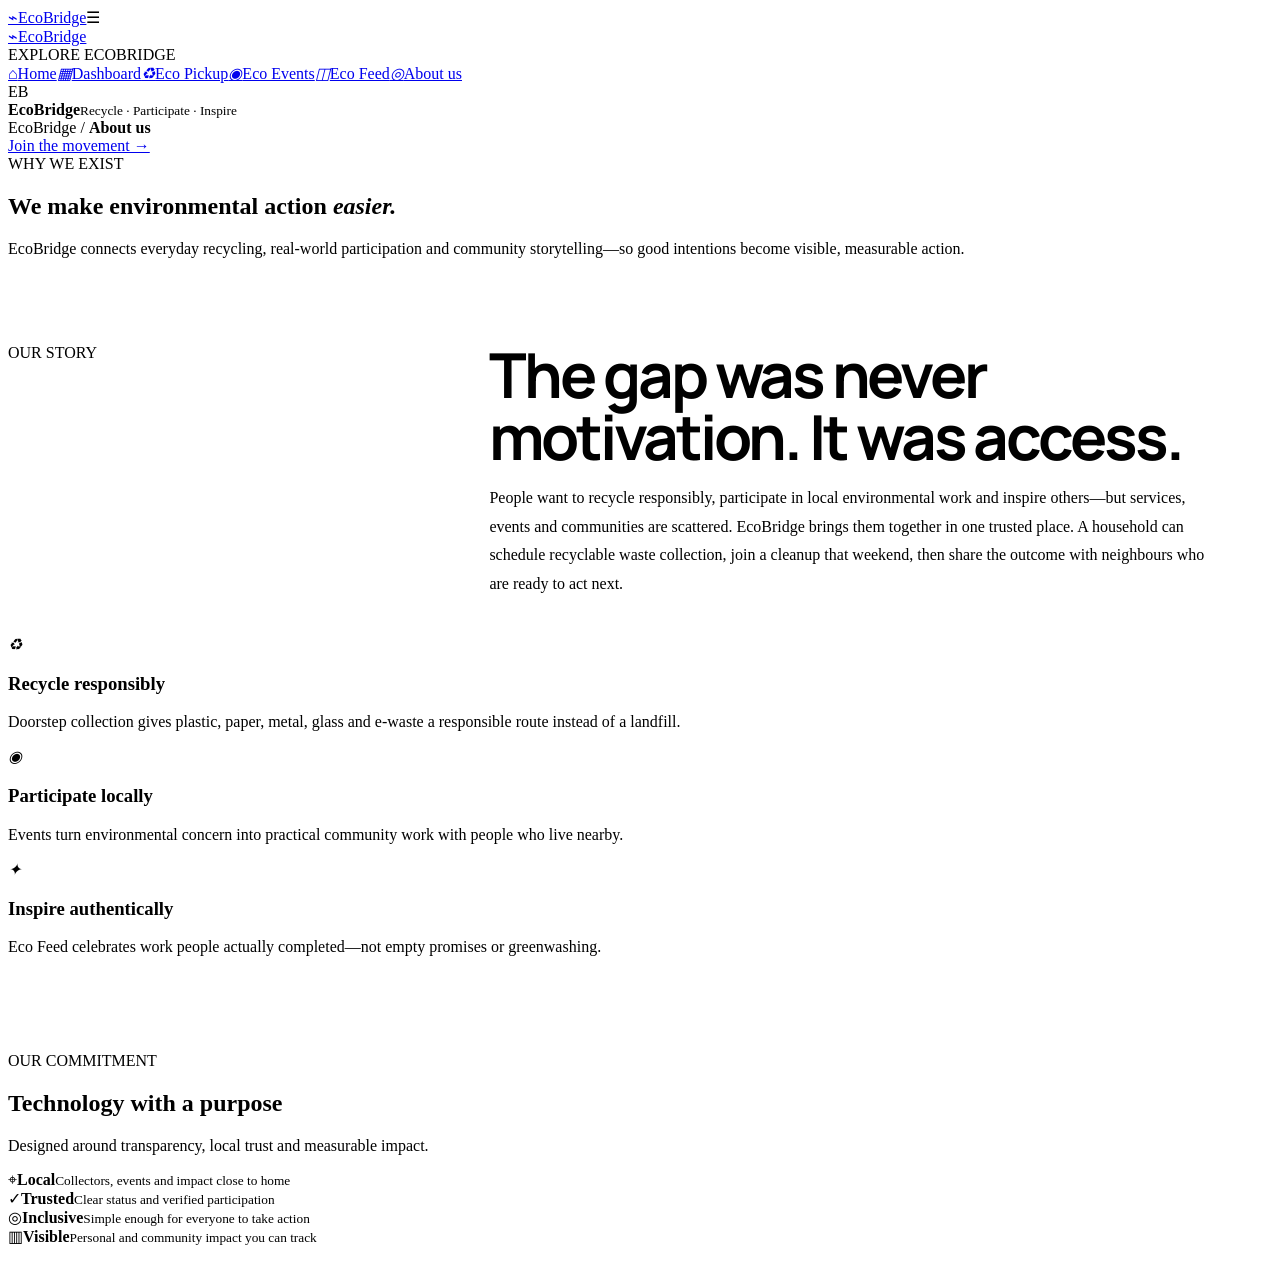
==== src/main/resources/static/about.html @ 847de29f "Initial EcoBridge application" ====
<!doctype html><html lang="en"><head><meta charset="UTF-8"><meta name="viewport" content="width=device-width,initial-scale=1"><title>About us · EcoBridge</title><link href="https://fonts.googleapis.com/css2?family=DM+Sans:wght@400;500;600;700&family=Manrope:wght@600;700;800&display=swap" rel="stylesheet"><link rel="stylesheet" href="/portal.css"></head><body><div class="mobile-top"><a class="brand" href="/"><span class="logo">⌁</span>EcoBridge</a><span>☰</span></div><div class="shell"><aside class="sidebar"><a class="brand" href="/"><span class="logo">⌁</span>EcoBridge</a><div class="nav-label">EXPLORE ECOBRIDGE</div><nav class="side-nav"><a href="/"><i>⌂</i>Home</a><a href="/dashboard.html"><i>▦</i>Dashboard</a><a href="/pickup.html"><i>♻</i>Eco Pickup</a><a href="/events.html"><i>◉</i>Eco Events</a><a href="/feed.html"><i>◫</i>Eco Feed</a><a class="active" href="/about.html"><i>◎</i>About us</a></nav><div class="profile"><span class="avatar">EB</span><div><b>EcoBridge</b><small>Recycle · Participate · Inspire</small></div></div></aside><main class="content"><header class="topbar"><div class="crumb">EcoBridge / <b>About us</b></div><div class="top-actions"><a class="primary" href="/dashboard.html">Join the movement →</a></div></header><div class="page"><section class="about-hero"><div><div class="eyebrow">WHY WE EXIST</div><h1>We make environmental action <em>easier.</em></h1><p>EcoBridge connects everyday recycling, real-world participation and community storytelling—so good intentions become visible, measurable action.</p></div></section><section style="padding:70px 0 20px;display:grid;grid-template-columns:.7fr 1.3fr;gap:60px"><div class="eyebrow">OUR STORY</div><div><h2 style="font:700 clamp(35px,5vw,62px) Manrope;letter-spacing:-.05em;line-height:1;margin:0">The gap was never motivation. It was access.</h2><p style="color:var(--muted);line-height:1.8;max-width:720px">People want to recycle responsibly, participate in local environmental work and inspire others—but services, events and communities are scattered. EcoBridge brings them together in one trusted place. A household can schedule recyclable waste collection, join a cleanup that weekend, then share the outcome with neighbours who are ready to act next.</p></div></section><section class="values"><article class="value"><i>♻</i><h3>Recycle responsibly</h3><p>Doorstep collection gives plastic, paper, metal, glass and e-waste a responsible route instead of a landfill.</p></article><article class="value"><i>◉</i><h3>Participate locally</h3><p>Events turn environmental concern into practical community work with people who live nearby.</p></article><article class="value"><i>✦</i><h3>Inspire authentically</h3><p>Eco Feed celebrates work people actually completed—not empty promises or greenwashing.</p></article></section><section style="padding:80px 0 20px"><header class="page-head"><div><div class="eyebrow">OUR COMMITMENT</div><h1>Technology with a purpose</h1><p>Designed around transparency, local trust and measurable impact.</p></div></header><div class="metric-grid"><article class="metric"><span class="icon">⌖</span><strong>Local</strong><small>Collectors, events and impact close to home</small></article><article class="metric"><span class="icon">✓</span><strong>Trusted</strong><small>Clear status and verified participation</small></article><article class="metric"><span class="icon">◎</span><strong>Inclusive</strong><small>Simple enough for everyone to take action</small></article><article class="metric"><span class="icon">▥</span><strong>Visible</strong><small>Personal and community impact you can track</small></article></div></section></div></main></div><div class="toast"></div><script src="/portal.js"></script></body></html>
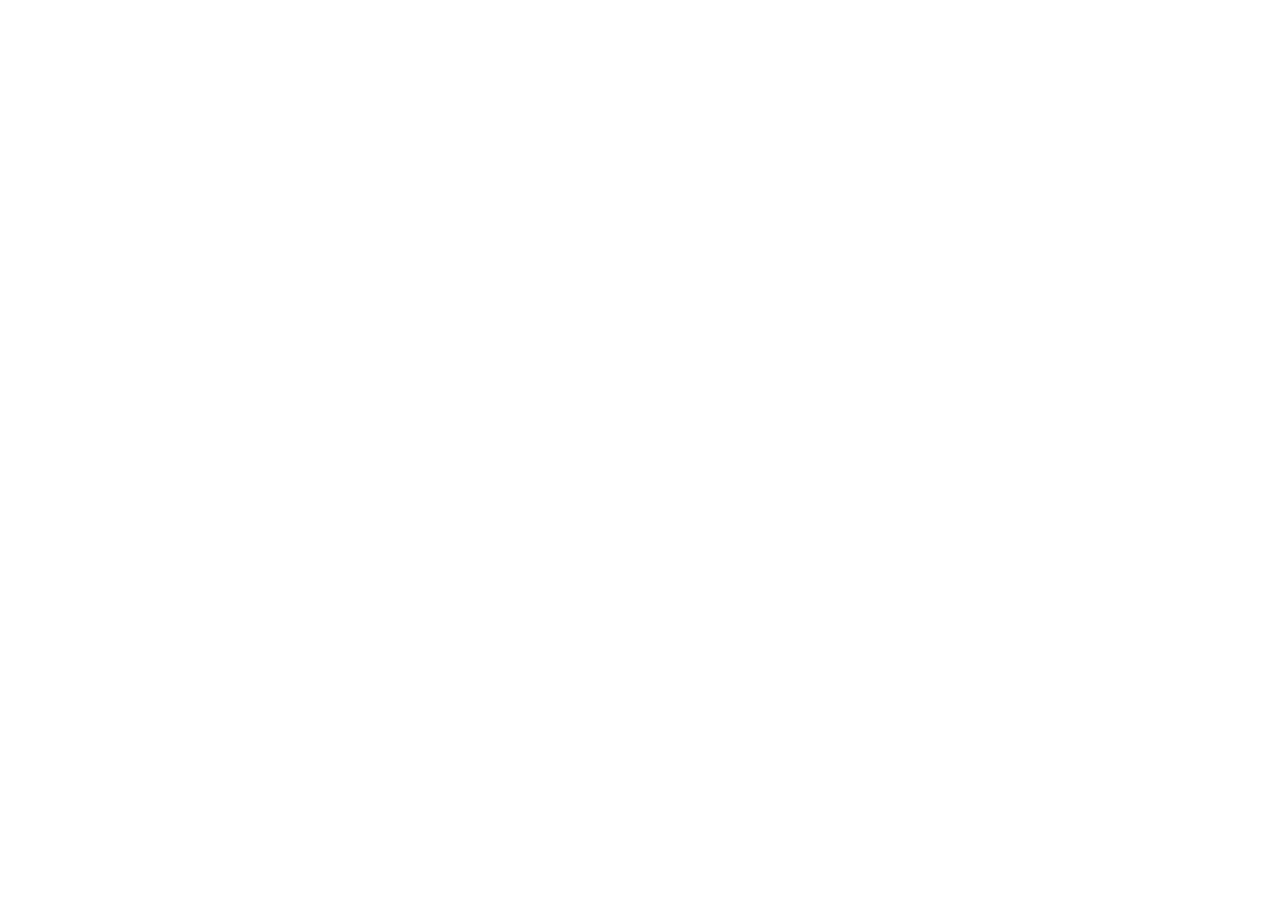
==== commit c2fd2ca2: "Fix production login routing and add Google OAuth" ====
--- a/src/main/resources/static/about.html
+++ b/src/main/resources/static/about.html
@@ -1 +1 @@
-<!doctype html><html lang="en"><head><meta charset="UTF-8"><meta name="viewport" content="width=device-width,initial-scale=1"><title>About us · EcoBridge</title><link href="https://fonts.googleapis.com/css2?family=DM+Sans:wght@400;500;600;700&family=Manrope:wght@600;700;800&display=swap" rel="stylesheet"><link rel="stylesheet" href="/portal.css"></head><body><div class="mobile-top"><a class="brand" href="/"><span class="logo">⌁</span>EcoBridge</a><span>☰</span></div><div class="shell"><aside class="sidebar"><a class="brand" href="/"><span class="logo">⌁</span>EcoBridge</a><div class="nav-label">EXPLORE ECOBRIDGE</div><nav class="side-nav"><a href="/"><i>⌂</i>Home</a><a href="/dashboard.html"><i>▦</i>Dashboard</a><a href="/pickup.html"><i>♻</i>Eco Pickup</a><a href="/events.html"><i>◉</i>Eco Events</a><a href="/feed.html"><i>◫</i>Eco Feed</a><a class="active" href="/about.html"><i>◎</i>About us</a></nav><div class="profile"><span class="avatar">EB</span><div><b>EcoBridge</b><small>Recycle · Participate · Inspire</small></div></div></aside><main class="content"><header class="topbar"><div class="crumb">EcoBridge / <b>About us</b></div><div class="top-actions"><a class="primary" href="/dashboard.html">Join the movement →</a></div></header><div class="page"><section class="about-hero"><div><div class="eyebrow">WHY WE EXIST</div><h1>We make environmental action <em>easier.</em></h1><p>EcoBridge connects everyday recycling, real-world participation and community storytelling—so good intentions become visible, measurable action.</p></div></section><section style="padding:70px 0 20px;display:grid;grid-template-columns:.7fr 1.3fr;gap:60px"><div class="eyebrow">OUR STORY</div><div><h2 style="font:700 clamp(35px,5vw,62px) Manrope;letter-spacing:-.05em;line-height:1;margin:0">The gap was never motivation. It was access.</h2><p style="color:var(--muted);line-height:1.8;max-width:720px">People want to recycle responsibly, participate in local environmental work and inspire others—but services, events and communities are scattered. EcoBridge brings them together in one trusted place. A household can schedule recyclable waste collection, join a cleanup that weekend, then share the outcome with neighbours who are ready to act next.</p></div></section><section class="values"><article class="value"><i>♻</i><h3>Recycle responsibly</h3><p>Doorstep collection gives plastic, paper, metal, glass and e-waste a responsible route instead of a landfill.</p></article><article class="value"><i>◉</i><h3>Participate locally</h3><p>Events turn environmental concern into practical community work with people who live nearby.</p></article><article class="value"><i>✦</i><h3>Inspire authentically</h3><p>Eco Feed celebrates work people actually completed—not empty promises or greenwashing.</p></article></section><section style="padding:80px 0 20px"><header class="page-head"><div><div class="eyebrow">OUR COMMITMENT</div><h1>Technology with a purpose</h1><p>Designed around transparency, local trust and measurable impact.</p></div></header><div class="metric-grid"><article class="metric"><span class="icon">⌖</span><strong>Local</strong><small>Collectors, events and impact close to home</small></article><article class="metric"><span class="icon">✓</span><strong>Trusted</strong><small>Clear status and verified participation</small></article><article class="metric"><span class="icon">◎</span><strong>Inclusive</strong><small>Simple enough for everyone to take action</small></article><article class="metric"><span class="icon">▥</span><strong>Visible</strong><small>Personal and community impact you can track</small></article></div></section></div></main></div><div class="toast"></div><script src="/portal.js"></script></body></html>
+﻿<!doctype html><html lang="en"><head><meta charset="UTF-8"><meta name="viewport" content="width=device-width,initial-scale=1"><title>About Us · EcoBridge</title><link href="https://fonts.googleapis.com/css2?family=DM+Sans:wght@400;500;600;700&family=Manrope:wght@600;700;800&display=swap" rel="stylesheet"><link rel="stylesheet" href="/portal.css"></head><body data-page="about" data-title="About Us"><div id="app"></div><script src="/vendor/lucide.min.js"></script><script src="/portal.js"></script></body></html>
